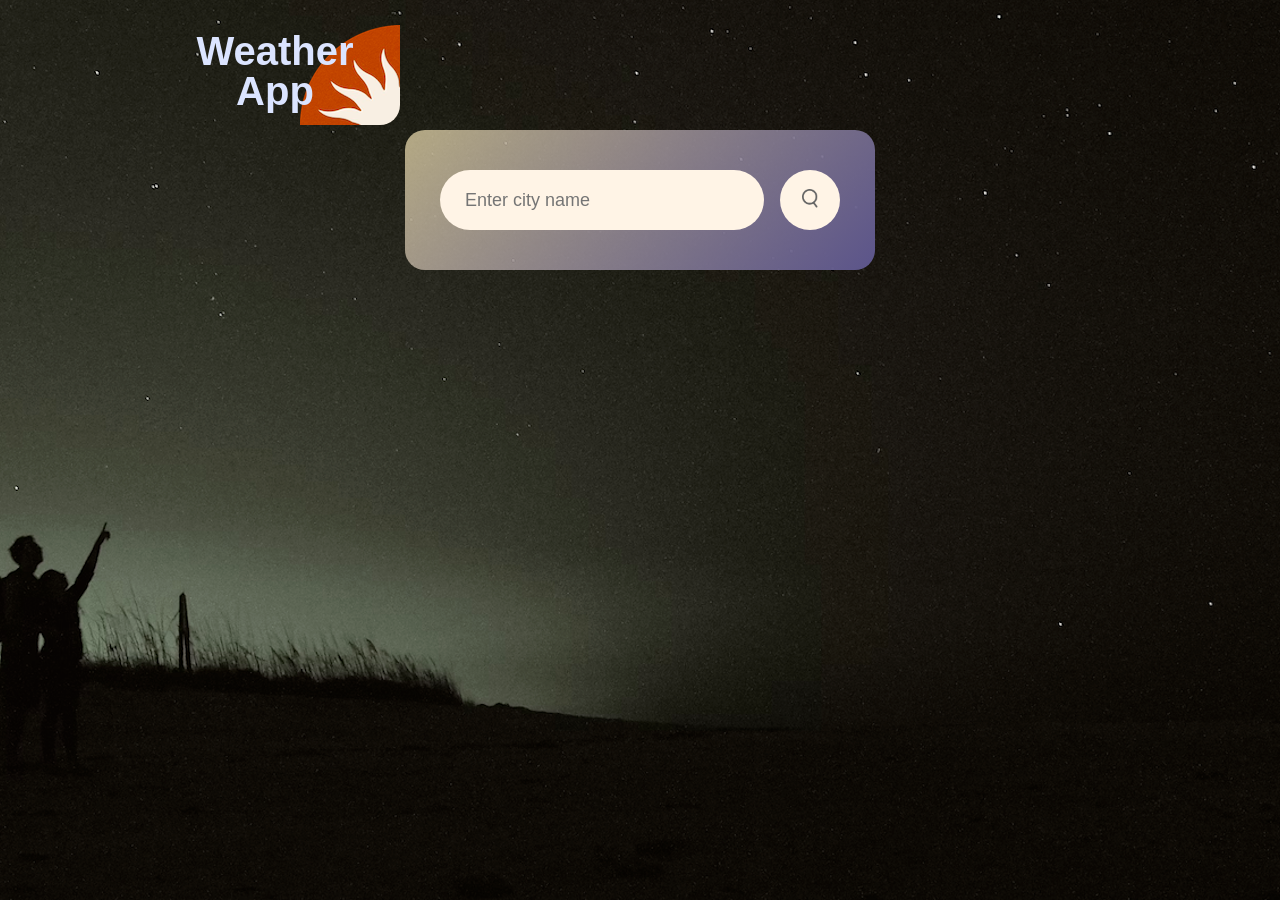
==== index.html @ 935e6b69 "Subiendo nuevos cambios Se agrega logo, fondos en cada clima, funcioanlidades en botón search y se a" ====
<!DOCTYPE html>
<html>
  <head>
    <meta name="viewport" content="width=device-width, initial-scale=1.0" />
     <title>Weather App</title>
      <link rel="icon" type="image/png" href="/images/favicon.png" />
      <link rel="stylesheet" href="styles.css" />
      <script defer src="scripts.js"></script>
  </head>

  <body class="body">

    <h1 class="titlePage">Weather App</h1>

    <div class="card">
      <div class="search">
        <input type="text" placeholder="Enter city name" spellcheck="false"  id="searchInput"  />
        <button id="searchButton"><img src="images/search.png" /></button>
      </div>
      <div class="error">
        <p>INVALID CITY NAME</p>
      </div>
      <div class="weather">
        <img src="images/rain.png" class="weather-icon" />
        <h1 class="temp">22°c</h1>
        <h2 class="city">New York</h2>
        <div class="details">
          <div class="col">
            <img src="images/humidity.png">
            <div>
              <p class="humidity">50%</p>
              <p>Humidity</p>
            </div>
          </div>
          <div class="col">
            <img src="images/wind.png">
            <div>
              <p class="wind">15 Km/h</p>
              <p>Wind Speed</p>
            </div>
          </div>
          </div>
        </div>
      </div>
    </div>

  </body>
</html>
---- styles.css ----
* {
	margin: 0;
	padding: 0;
	font-family: "Poppins", sans-serif;
	box-sizing: border-box;
}

body {
	height: 100%;
	background: #222;
	background-image: url(images/backgroungBody1.png);
	background-position: bottom;
	background-attachment: fixed;
}

.titlePage {
	width: 250px;
	height: 100px;
	margin-top: 25px;
	margin-left: 150px;
	padding: 6px 10px;
	border-radius: 0px 0px 20px 0px;
	background: url(images/faviconbackgroung.png);
	background-repeat: no-repeat;
	background-position: right;
	color: #dbe4ff;
	text-align: center;
	line-height: 1;
	font-size: 40px;
	font-weight: 700;
}

.card {
	width: 90%;
	max-width: 470px;
	background: linear-gradient(135deg, #feba, #5b548a);
	color: #fff;
	margin: 5px auto 0px;
	border-radius: 20px;
	padding: 40px 35px;
	text-align: center;
}

.search {
	width: 100%;
	display: flex;
	align-items: center;
	justify-content: space-between;
}

.search input {
	border: 0;
	outline: 0;
	background: #fff4e6;
	color: #555;
	padding: 10px 25px;
	height: 60px;
	border-radius: 30px;
	flex: 1;
	margin-right: 16px;
	font-size: 18px;
}
.search button {
	border: 0;
	outline: 0;
	background: #fff4e6;
	border-radius: 50%;
	width: 60px;
	height: 60px;
	cursor: pointer;
}
.search button img {
	width: 16px;
}
.weather-icon {
	width: 170px;
	margin-top: 30px;
}
.weather h1 {
	font-size: 80px;
	font-weight: 500;
}

.weather h2 {
	font-size: 45px;
	font-weight: 400;
	margin-top: -10px;
}

.details {
	display: flex;
	align-items: center;
	justify-content: space-between;
	padding: 0 20px;
	margin-top: 50px;
}
.col {
	display: flex;
	align-items: center;
	text-align: left;
}

.col img {
	width: 40px;
	margin-right: 10px;
}

.humidity,
.wind {
	font-size: 28px;
	margin-top: -6px;
}

.weather {
	display: none;
}

.error {
	width: 324px;
	text-align: left;
	text-decoration: underline;
	margin-top: 20px;
	margin-left: 10px;
	font-size: 14px;
	display: none;
	color: #fff;
}

.highlight {
	color: #010618;
	background-color: rgba(147, 147, 147, 0.329);
}

.drizzle {
	background-image: url("images/drizzleWeather.png");
	background-size: cover;
	background-position: center;
}

.mist {
	background-image: url("images/mistWeather.png");
	background-size: cover;
	background-position: center;
}

.rain {
	background-image: url("images/rainWeather.jpg");
	background-size: cover;
	background-position: center;
}
.clouds {
	background-image: url("images/cloudsWeather.png");
	background-size: cover;
	background-position: center;
}

.clear {
	background-image: url("images/clearWeather.png");
	background-size: cover;
	background-position: center;
}

.snow {
	background-image: url("images/snowWeather.png");
	background-size: cover;
	background-position: center;
}
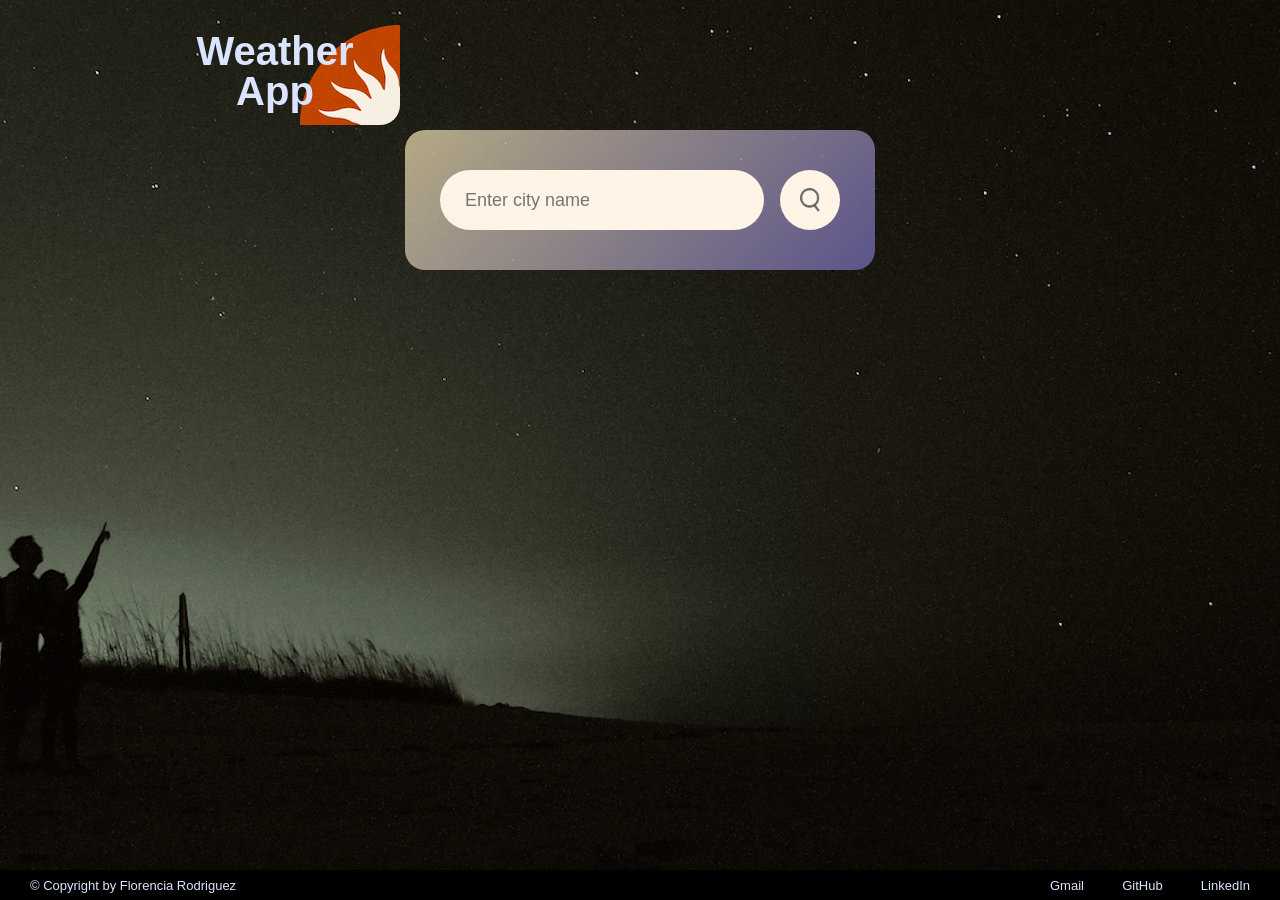
==== commit e8bc58b8: "se agregan archivos a version-c" ====
--- a/index.html
+++ b/index.html
@@ -1,11 +1,16 @@
 <!DOCTYPE html>
-<html>
+<html lang="en">
   <head>
-    <meta name="viewport" content="width=device-width, initial-scale=1.0" />
-     <title>Weather App</title>
-      <link rel="icon" type="image/png" href="/images/favicon.png" />
-      <link rel="stylesheet" href="styles.css" />
-      <script defer src="scripts.js"></script>
+    <meta charset="UTF-8" />
+    <meta name="viewport" content="width=device-width, initial-scale=1.0">
+    <meta
+      name="description"
+      content="Get real-time weather conditions anywhere in the world. View wind speed, humidity, and more."
+    />
+     <title>Weather App 🌤️ | Real-time weather forecast</title>
+     <link rel="icon" href="images/favicon.ico" />
+     <link rel="stylesheet" href="styles.css" />
+     <script defer src="scripts.js"></script>
   </head>
 
   <body class="body">
@@ -18,7 +23,7 @@
         <button id="searchButton"><img src="images/search.png" /></button>
       </div>
       <div class="error">
-        <p>INVALID CITY NAME</p>
+        <p>⚠️ INVALID CITY NAME :(</p>
       </div>
       <div class="weather">
         <img src="images/rain.png" class="weather-icon" />
@@ -44,6 +49,24 @@
       </div>
     </div>
 
+      <footer class="footerSection">
+        <p class="footer__copyright">
+          &copy; Copyright by
+          <a
+            class="footer__link GitHub-link"
+            target="_blank"
+            href="https://github.com/FlorR566"
+            >Florencia Rodriguez</a
+          >
+        </p>
+        <div class="gitLink">
+          <p class="mail"><a class="mail" target="_blank" href="mailto:florodriguez.dev@gmail.com">Gmail</a></p>
+          <p class="github"><a class="github" target="_blank" href="https://github.com/FlorR566" >GitHub</a></p>
+          <p class="linkedIn"><a class="linkedIn" target="_blank" href="https://www.linkedin.com/in/florenciamabelrodriguez/" ">LinkedIn</a></p>
+        </div>
+       
+      </footer>  
+
   </body>
 </html>
- + 
--- a/styles.css
+++ b/styles.css
@@ -5,163 +5,401 @@
 	box-sizing: border-box;
 }
 
-body {
-	height: 100%;
-	background: #222;
-	background-image: url(images/backgroungBody1.png);
-	background-position: bottom;
-	background-attachment: fixed;
+/* Estilos para web */
+@media (width > 600px) {
+	body {
+		height: 100%;
+		background: #222;
+		background-image: url(images/backgroungBody1.png);
+		background-position: bottom;
+		background-attachment: fixed;
+	}
+
+	.titlePage {
+		width: 250px;
+		height: 100px;
+		margin-top: 25px;
+		margin-left: 150px;
+		padding: 6px 10px;
+		border-radius: 0px 0px 20px 0px;
+		background: url(images/faviconbackgroung.png);
+		background-repeat: no-repeat;
+		background-position: right;
+		color: #dbe4ff;
+		text-align: center;
+		line-height: 1;
+		font-size: 40px;
+		font-weight: 700;
+	}
+
+	.card {
+		width: 90%;
+		max-width: 470px;
+		background: linear-gradient(135deg, #feba, #5b548a);
+		color: #fff;
+		margin: 5px auto 0px;
+		border-radius: 20px;
+		padding: 40px 35px;
+		text-align: center;
+	}
+
+	.search {
+		width: 100%;
+		display: flex;
+		align-items: center;
+		justify-content: space-between;
+	}
+
+	.search input {
+		border: 0;
+		outline: 0;
+		background: #fff4e6;
+		color: #555;
+		padding: 10px 25px;
+		height: 60px;
+		border-radius: 30px;
+		flex: 1;
+		margin-right: 16px;
+		font-size: 18px;
+	}
+	.search button {
+		width: 60px;
+		height: 60px;
+		border: 0;
+		outline: 0;
+		background: #fff4e6;
+		border-radius: 50%;
+		cursor: pointer;
+		display: flex;
+		align-items: center;
+		justify-content: center;
+	}
+	.search button img {
+		width: 20px;
+	}
+	.weather-icon {
+		width: 170px;
+		margin-top: 30px;
+	}
+	.weather h1 {
+		font-size: 80px;
+		font-weight: 500;
+	}
+
+	.weather h2 {
+		font-size: 45px;
+		font-weight: 400;
+		margin-top: -10px;
+	}
+
+	.details {
+		display: flex;
+		align-items: center;
+		justify-content: space-between;
+		padding: 0 20px;
+		margin-top: 50px;
+	}
+	.col {
+		display: flex;
+		align-items: center;
+		text-align: left;
+	}
+
+	.col img {
+		width: 40px;
+		margin-right: 10px;
+	}
+
+	.humidity,
+	.wind {
+		font-size: 28px;
+		margin-top: -6px;
+	}
+
+	.weather {
+		display: none;
+	}
+
+	.error {
+		width: 324px;
+		text-align: left;
+		margin-top: 20px;
+		margin-left: 10px;
+		font-size: 14px;
+		font-weight: 500;
+		display: none;
+		color: #ffff01;
+	}
+
+	.drizzle {
+		background-image: url("images/drizzleWeather.png");
+		background-size: cover;
+		background-position: center;
+	}
+
+	.mist {
+		background-image: url("images/mistWeather.png");
+		background-size: cover;
+		background-position: center;
+	}
+
+	.rain {
+		background-image: url("images/rainWeather.jpg");
+		background-size: cover;
+		background-position: center;
+	}
+	.clouds {
+		background-image: url("images/cloudsWeather.png");
+		background-size: cover;
+		background-position: center;
+	}
+
+	.clear {
+		background-image: url("images/clearWeather.png");
+		background-size: cover;
+		background-position: center;
+	}
+
+	.snow {
+		background-image: url("images/snowWeather.png");
+		background-size: cover;
+		background-position: center;
+	}
+	.footerSection {
+		width: 100%;
+		height: 30px;
+		background-color: #000000;
+		font-size: small;
+		display: flex;
+		flex-direction: row;
+		justify-content: space-between;
+		align-items: center;
+		position: absolute;
+		bottom: 0px;
+		padding: 0px 30px;
+	}
+
+	.footer__copyright,
+	.footer__link {
+		color: #dbe4ff;
+		text-decoration: none;
+	}
+
+	.gitLink {
+		width: 200px;
+		display: flex;
+		flex-direction: row;
+		justify-content: space-between;
+	}
+
+	.github {
+		color: #dbe4ff;
+		text-decoration: none;
+	}
+
+	.linkedIn {
+		color: #dbe4ff;
+		text-decoration: none;
+	}
+
+	.mail {
+		color: #dbe4ff;
+		text-decoration: none;
+	}
 }
 
-.titlePage {
-	width: 250px;
-	height: 100px;
-	margin-top: 25px;
-	margin-left: 150px;
-	padding: 6px 10px;
-	border-radius: 0px 0px 20px 0px;
-	background: url(images/faviconbackgroung.png);
-	background-repeat: no-repeat;
-	background-position: right;
-	color: #dbe4ff;
-	text-align: center;
-	line-height: 1;
-	font-size: 40px;
-	font-weight: 700;
+/* Estilos para mobile */
+
+@media (width <= 599px) {
+	html,
+	body {
+		width: 100%;
+		height: 100dvh;
+		overflow: hidden; /* Para evitar scroll si no querés que se pueda mover */
+		background: #000000;
+		background-image: url(images/backgroungBodyMobile.png);
+		background-size: cover;
+		background-repeat: no-repeat;
+	}
+
+	.titlePage {
+		width: 300px;
+		height: 70px;
+		margin-top: 5px;
+		margin-left: 75px;
+		padding: 18px 10px;
+		border-radius: 0px 0px 20px 0px;
+		background: url(images/faviconbackgroung.png);
+		background-repeat: no-repeat;
+		background-position: right;
+		background-size: contain;
+		color: #dbe4ff;
+		text-align: center;
+		line-height: 1;
+		font-size: 30px;
+		font-weight: 900;
+	}
+
+	.card {
+		width: 95%;
+		background: linear-gradient(135deg, #feba, #5b548a);
+		color: #fff;
+		margin: 15px auto 0px;
+		border-radius: 20px;
+		padding: 40px 15px;
+		text-align: center;
+		z-index: 2;
+	}
+
+	.search {
+		width: 100%;
+		display: flex;
+		align-items: center;
+	}
+
+	.search input {
+		border: 0;
+		outline: 0;
+		background: #fff4e6;
+		color: #555;
+		padding: 10px 0px 10px 20px;
+		height: 60px;
+		border-radius: 30px;
+		flex: 1;
+		margin-right: 8px;
+		font-size: 18px;
+	}
+	.search button {
+		width: 60px;
+		height: 60px;
+		border: 0;
+		outline: 0;
+		background: #fff4e6;
+		border-radius: 50%;
+		cursor: pointer;
+		display: flex;
+		align-items: center;
+		justify-content: center;
+	}
+	.search button img {
+		width: 20px;
+	}
+
+	.weather-icon {
+		width: 170px;
+		margin-top: 30px;
+	}
+	.weather h1 {
+		font-size: 80px;
+		font-weight: 500;
+	}
+
+	.weather h2 {
+		font-size: 45px;
+		font-weight: 400;
+		margin-top: -10px;
+	}
+
+	.details {
+		display: flex;
+		align-items: center;
+		justify-content: space-between;
+		padding: 0 5px;
+		margin-top: 50px;
+	}
+	.col {
+		display: flex;
+		align-items: center;
+		text-align: left;
+	}
+
+	.col img {
+		width: 35px;
+		margin-right: 10px;
+	}
+
+	.humidity,
+	.wind {
+		font-size: 28px;
+		margin-top: -6px;
+	}
+
+	.weather {
+		display: none;
+	}
+
+	.error {
+		width: 324px;
+		text-align: left;
+		margin-top: 25px;
+		margin-left: 10px;
+		font-size: 14px;
+		font-weight: 500;
+		display: none;
+		color: #ffff01;
+	}
+	.drizzle {
+		background-image: url("images/drizzleWeather.png");
+		background-size: cover;
+		background-position: center;
+	}
+
+	.mist {
+		background-image: url("images/mistWeather.png");
+		background-size: cover;
+		background-position: center;
+	}
+
+	.rain {
+		background-image: url("images/rainWeather.jpg");
+		background-size: cover;
+		background-position: center;
+	}
+	.clouds {
+		background-image: url("images/cloudsWeather.png");
+		background-size: cover;
+		background-position: center;
+	}
+
+	.clear {
+		background-image: url("images/clearWeather.png");
+		background-size: cover;
+		background-position: center;
+	}
+
+	.snow {
+		background-image: url("images/snowWeather.png");
+		background-size: cover;
+		background-position: center;
+	}
+
+	.footerSection {
+		width: 100%;
+		height: 30px;
+		background-color: #000000;
+		font-size: small;
+		display: flex;
+		justify-content: center;
+		align-items: center;
+		position: absolute;
+		bottom: 0px;
+	}
+
+	.footer__copyright,
+	.footer__link {
+		color: #dbe4ff;
+		text-decoration: none;
+	}
+
+	.mail {
+		display: none;
+	}
+
+	.github {
+		display: none;
+	}
+
+	.linkedIn {
+		display: none;
+	}
 }
-
-.card {
-	width: 90%;
-	max-width: 470px;
-	background: linear-gradient(135deg, #feba, #5b548a);
-	color: #fff;
-	margin: 5px auto 0px;
-	border-radius: 20px;
-	padding: 40px 35px;
-	text-align: center;
-}
-
-.search {
-	width: 100%;
-	display: flex;
-	align-items: center;
-	justify-content: space-between;
-}
-
-.search input {
-	border: 0;
-	outline: 0;
-	background: #fff4e6;
-	color: #555;
-	padding: 10px 25px;
-	height: 60px;
-	border-radius: 30px;
-	flex: 1;
-	margin-right: 16px;
-	font-size: 18px;
-}
-.search button {
-	border: 0;
-	outline: 0;
-	background: #fff4e6;
-	border-radius: 50%;
-	width: 60px;
-	height: 60px;
-	cursor: pointer;
-}
-.search button img {
-	width: 16px;
-}
-.weather-icon {
-	width: 170px;
-	margin-top: 30px;
-}
-.weather h1 {
-	font-size: 80px;
-	font-weight: 500;
-}
-
-.weather h2 {
-	font-size: 45px;
-	font-weight: 400;
-	margin-top: -10px;
-}
-
-.details {
-	display: flex;
-	align-items: center;
-	justify-content: space-between;
-	padding: 0 20px;
-	margin-top: 50px;
-}
-.col {
-	display: flex;
-	align-items: center;
-	text-align: left;
-}
-
-.col img {
-	width: 40px;
-	margin-right: 10px;
-}
-
-.humidity,
-.wind {
-	font-size: 28px;
-	margin-top: -6px;
-}
-
-.weather {
-	display: none;
-}
-
-.error {
-	width: 324px;
-	text-align: left;
-	text-decoration: underline;
-	margin-top: 20px;
-	margin-left: 10px;
-	font-size: 14px;
-	display: none;
-	color: #fff;
-}
-
-.highlight {
-	color: #010618;
-	background-color: rgba(147, 147, 147, 0.329);
-}
-
-.drizzle {
-	background-image: url("images/drizzleWeather.png");
-	background-size: cover;
-	background-position: center;
-}
-
-.mist {
-	background-image: url("images/mistWeather.png");
-	background-size: cover;
-	background-position: center;
-}
-
-.rain {
-	background-image: url("images/rainWeather.jpg");
-	background-size: cover;
-	background-position: center;
-}
-.clouds {
-	background-image: url("images/cloudsWeather.png");
-	background-size: cover;
-	background-position: center;
-}
-
-.clear {
-	background-image: url("images/clearWeather.png");
-	background-size: cover;
-	background-position: center;
-}
-
-.snow {
-	background-image: url("images/snowWeather.png");
-	background-size: cover;
-	background-position: center;
-}
